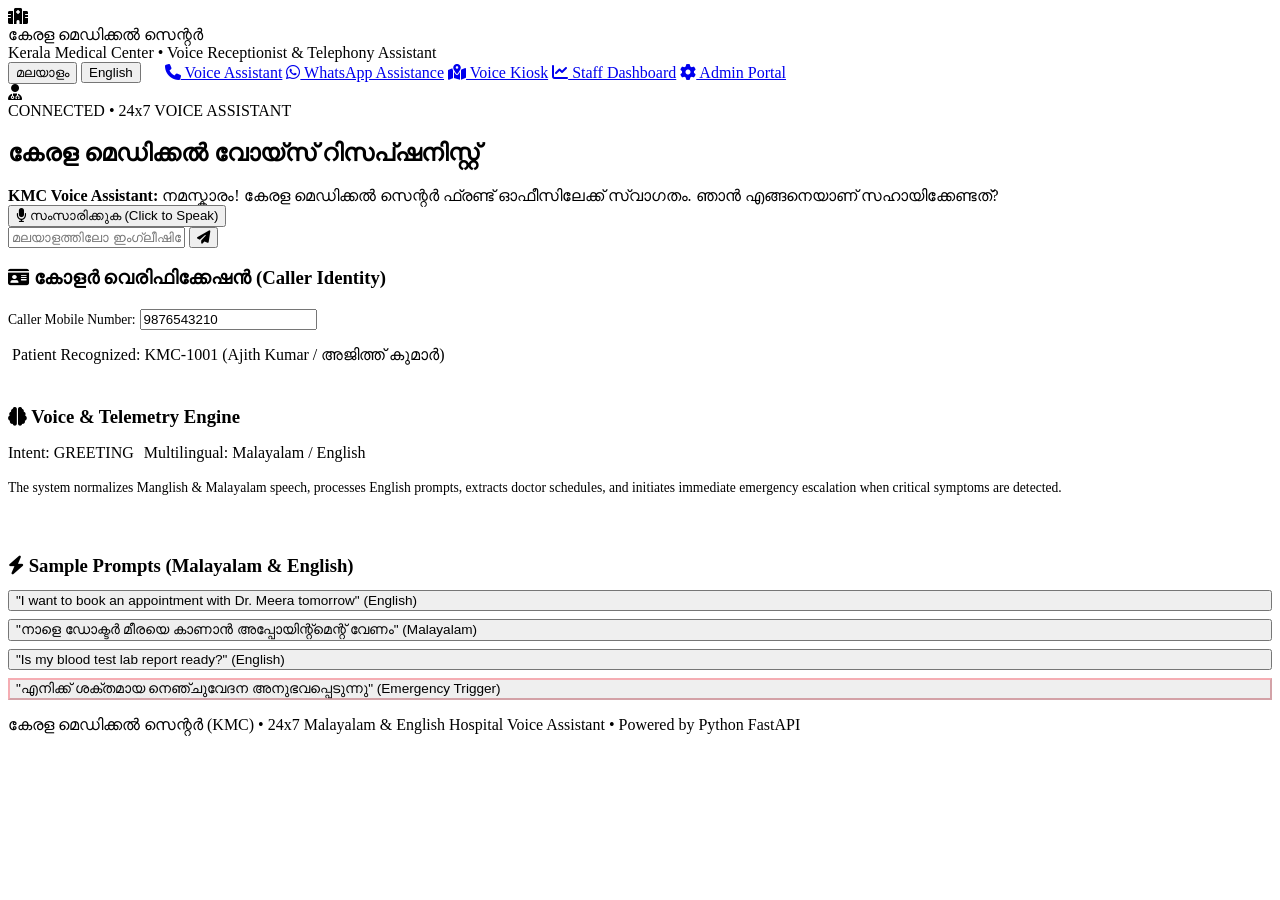
==== app/templates/index.html @ 7f406a74 "Initial commit: Kerala Medical Center Multilingual Voice Assistant & Hospital Front Office System" ====
<!DOCTYPE html>
<html lang="ml">
<head>
    <meta charset="UTF-8">
    <meta name="viewport" content="width=device-width, initial-scale=1.0">
    <title>കേരള മെഡിക്കൽ സെന്റർ | Hospital Voice Assistant</title>
    <link rel="stylesheet" href="/static/css/style.css">
    <link rel="stylesheet" href="https://cdnjs.cloudflare.com/ajax/libs/font-awesome/6.4.0/css/all.min.css">
</head>
<body>

    <header class="header">
        <div class="brand">
            <div class="brand-icon"><i class="fa-solid fa-hospital"></i></div>
            <div>
                <div class="brand-title">കേരള മെഡിക്കൽ സെന്റർ</div>
                <div class="brand-sub">Kerala Medical Center • Voice Receptionist & Telephony Assistant</div>
            </div>
        </div>
        <div style="display:flex; align-items:center; gap: 1.5rem;">
            <div class="lang-switcher">
                <button class="lang-btn active" id="langBtn_ml" onclick="setLanguage('ml')">മലയാളം</button>
                <button class="lang-btn" id="langBtn_en" onclick="setLanguage('en')">English</button>
            </div>
            <nav class="nav-links">
                <a href="/" class="nav-item active"><i class="fa-solid fa-phone"></i> Voice Assistant</a>
                <a href="/whatsapp" class="nav-item"><i class="fa-brands fa-whatsapp"></i> WhatsApp Assistance</a>
                <a href="/kiosk" class="nav-item"><i class="fa-solid fa-map-location-dot"></i> Voice Kiosk</a>
                <a href="/dashboard" class="nav-item"><i class="fa-solid fa-chart-line"></i> Staff Dashboard</a>
                <a href="/admin" class="nav-item"><i class="fa-solid fa-gear"></i> Admin Portal</a>
            </nav>
        </div>
    </header>

    <div class="container">
        
        <div class="voice-hero">
            <!-- Left: Phone Simulator -->
            <div class="phone-simulator">
                <div class="pulse-ring"></div>
                <div class="avatar-container">
                    <i class="fa-solid fa-user-doctor"></i>
                </div>
                <div class="call-status">CONNECTED • 24x7 VOICE ASSISTANT</div>
                <h2 class="bot-title">കേരള മെഡിക്കൽ വോയ്സ് റിസപ്ഷനിസ്റ്റ്</h2>

                <div id="emergencyAlert" class="badge badge-red" style="display:none; width: 100%; text-align: center; margin-bottom: 1rem; padding: 10px;"></div>

                <div class="live-transcript-box" id="liveTranscript">
                    <div class="msg-bubble msg-bot">
                        <strong>KMC Voice Assistant:</strong> നമസ്കാരം! കേരള മെഡിക്കൽ സെന്റർ ഫ്രണ്ട് ഓഫീസിലേക്ക് സ്വാഗതം. ഞാൻ എങ്ങനെയാണ് സഹായിക്കേണ്ടത്?
                    </div>
                </div>

                <div class="controls-row">
                    <button class="btn btn-mic" id="micBtn" onclick="toggleMicrophone()">
                        <i class="fa-solid fa-microphone"></i>
                        <span id="micBtnLabel">സംസാരിക്കുക (Click to Speak)</span>
                    </button>
                </div>

                <div class="input-group">
                    <input type="text" id="userTextInput" class="form-input" placeholder="മലയാളത്തിലോ ഇംഗ്ലീഷിലോ ടൈപ്പ് ചെയ്യുക (e.g. I want an appointment with Dr. Meera / നാളെ അപ്പോയിന്റ്മെന്റ് വേണം)..." onkeypress="if(event.key === 'Enter') sendManualText()">
                    <button class="btn btn-secondary" onclick="sendManualText()"><i class="fa-solid fa-paper-plane"></i></button>
                </div>
            </div>

            <!-- Right: Live Telemetry & Verification Desk -->
            <div style="display: flex; flex-direction: column; gap: 1.5rem;">
                
                <div class="card">
                    <h3 style="margin-bottom: 1rem; color: var(--accent-teal);"><i class="fa-solid fa-id-card"></i> കോളർ വെരിഫിക്കേഷൻ (Caller Identity)</h3>
                    <div style="margin-bottom: 1rem;">
                        <label style="font-size: 0.85rem; color: var(--text-sub);">Caller Mobile Number:</label>
                        <input type="text" id="phoneInput" class="form-input" value="9876543210" style="margin-top: 4px;">
                    </div>
                    <div style="display: flex; gap: 8px; align-items: center;">
                        <span class="badge badge-emerald"><i class="fa-solid fa-shield-check"></i> Patient Recognized: KMC-1001 (Ajith Kumar / അജിത്ത് കുമാർ)</span>
                    </div>
                </div>

                <div class="card">
                    <h3 style="margin-bottom: 1rem; color: var(--accent-blue);"><i class="fa-solid fa-brain"></i> Voice & Telemetry Engine</h3>
                    <div style="display: flex; flex-wrap: wrap; gap: 10px; margin-bottom: 1rem;">
                        <span class="badge badge-teal" id="intentBadge">Intent: GREETING</span>
                        <span class="badge badge-teal">Multilingual: Malayalam / English</span>
                    </div>
                    <p style="font-size: 0.85rem; color: var(--text-sub); line-height: 1.5;">
                        The system normalizes Manglish & Malayalam speech, processes English prompts, extracts doctor schedules, and initiates immediate emergency escalation when critical symptoms are detected.
                    </p>
                </div>

                <div class="card">
                    <h3 style="margin-bottom: 0.8rem; color: var(--accent-emerald);"><i class="fa-solid fa-bolt"></i> Sample Prompts (Malayalam & English)</h3>
                    <div style="display: flex; flex-direction: column; gap: 8px;">
                        <button class="btn btn-secondary" style="font-size: 0.85rem; text-align: left;" onclick="sendSpeechToBackend('I want to book an appointment with Dr. Meera tomorrow')">
                            "I want to book an appointment with Dr. Meera tomorrow" (English)
                        </button>
                        <button class="btn btn-secondary" style="font-size: 0.85rem; text-align: left;" onclick="sendSpeechToBackend('നാളെ ഡോക്ടർ മീരയെ കാണാൻ അപ്പോയിന്റ്മെന്റ് വേണം')">
                            "നാളെ ഡോക്ടർ മീരയെ കാണാൻ അപ്പോയിന്റ്മെന്റ് വേണം" (Malayalam)
                        </button>
                        <button class="btn btn-secondary" style="font-size: 0.85rem; text-align: left;" onclick="sendSpeechToBackend('Is my blood test lab report ready?')">
                            "Is my blood test lab report ready?" (English)
                        </button>
                        <button class="btn btn-secondary" style="font-size: 0.85rem; text-align: left; border-color: rgba(255, 75, 92, 0.4);" onclick="sendSpeechToBackend('എനിക്ക് ശക്തമായ നെഞ്ചുവേദന അനുഭവപ്പെടുന്നു')">
                            "എനിക്ക് ശക്തമായ നെഞ്ചുവേദന അനുഭവപ്പെടുന്നു" (Emergency Trigger)
                        </button>
                    </div>
                </div>

            </div>
        </div>

    </div>

    <footer>
        <p>കേരള മെഡിക്കൽ സെന്റർ (KMC) • 24x7 Malayalam & English Hospital Voice Assistant • Powered by Python FastAPI</p>
    </footer>

    <script src="/static/js/voice_app.js"></script>
</body>
</html>
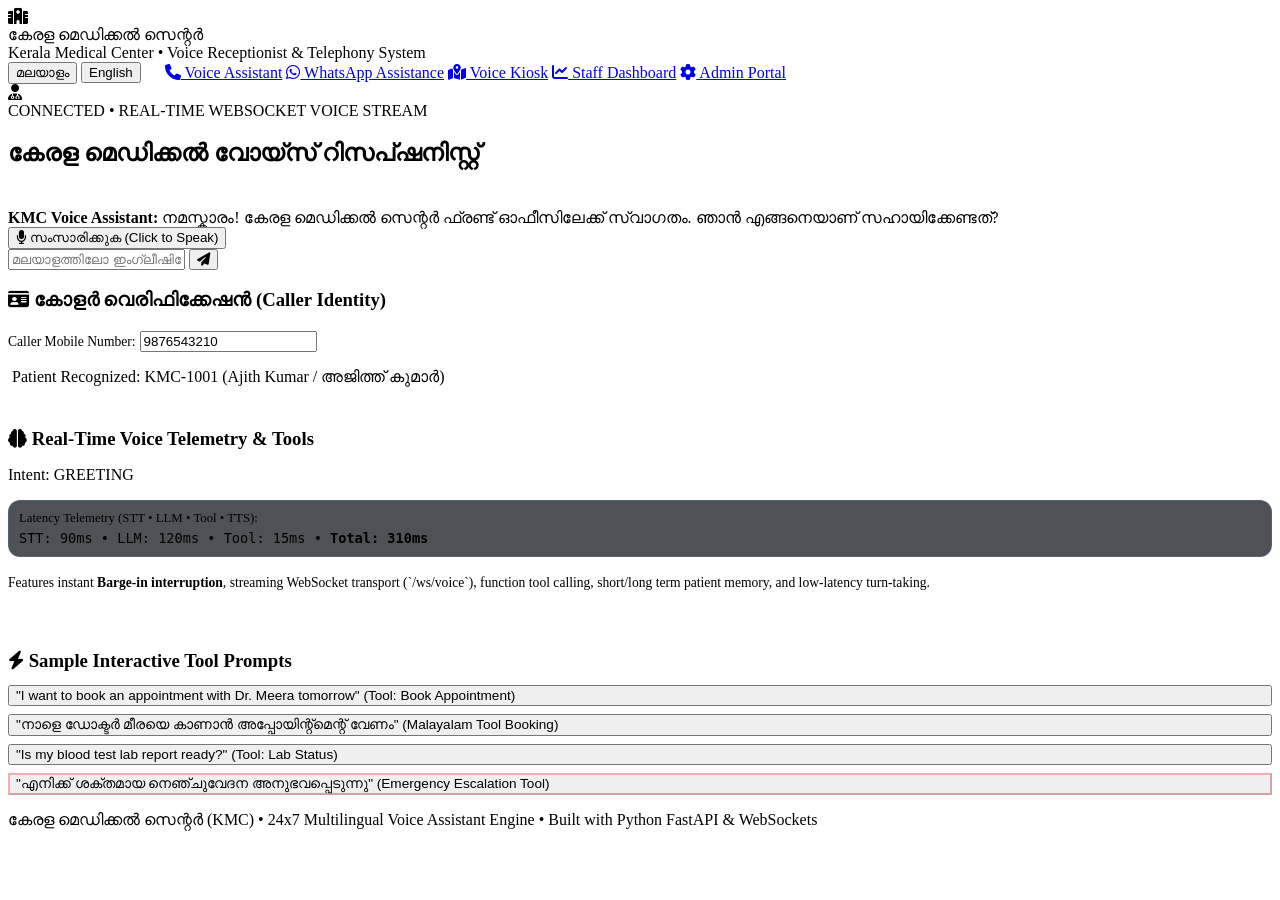
==== commit 576cb37a: "v2.0: Advanced real-time voicebot architecture with WebSockets, VAD, Barge-in, Tool calling framewor" ====
--- a/app/templates/index.html
+++ b/app/templates/index.html
@@ -14,7 +14,7 @@
             <div class="brand-icon"><i class="fa-solid fa-hospital"></i></div>
             <div>
                 <div class="brand-title">കേരള മെഡിക്കൽ സെന്റർ</div>
-                <div class="brand-sub">Kerala Medical Center • Voice Receptionist & Telephony Assistant</div>
+                <div class="brand-sub">Kerala Medical Center • Voice Receptionist & Telephony System</div>
             </div>
         </div>
         <div style="display:flex; align-items:center; gap: 1.5rem;">
@@ -41,10 +41,17 @@
                 <div class="avatar-container">
                     <i class="fa-solid fa-user-doctor"></i>
                 </div>
-                <div class="call-status">CONNECTED • 24x7 VOICE ASSISTANT</div>
+                <div class="call-status">CONNECTED • REAL-TIME WEBSOCKET VOICE STREAM</div>
                 <h2 class="bot-title">കേരള മെഡിക്കൽ വോയ്സ് റിസപ്ഷനിസ്റ്റ്</h2>
 
-                <div id="emergencyAlert" class="badge badge-red" style="display:none; width: 100%; text-align: center; margin-bottom: 1rem; padding: 10px;"></div>
+                <!-- Badges & VAD Meter -->
+                <div id="emergencyAlert" class="badge badge-red" style="display:none; width: 100%; text-align: center; margin-bottom: 0.8rem; padding: 10px;"></div>
+                <div id="bargeInBadge" class="badge badge-red" style="display:none; width: 100%; text-align: center; margin-bottom: 0.8rem; padding: 6px;"></div>
+
+                <!-- VAD Audio Volume Bar -->
+                <div style="width: 100%; height: 6px; background: rgba(255,255,255,0.1); border-radius: 4px; overflow: hidden; margin-bottom: 1rem;">
+                    <div id="vadVolumeBar" style="width: 0%; height: 100%; background: linear-gradient(90deg, var(--accent-teal), var(--accent-emerald)); transition: width 0.05s ease;"></div>
+                </div>
 
                 <div class="live-transcript-box" id="liveTranscript">
                     <div class="msg-bubble msg-bot">
@@ -80,30 +87,39 @@
                 </div>
 
                 <div class="card">
-                    <h3 style="margin-bottom: 1rem; color: var(--accent-blue);"><i class="fa-solid fa-brain"></i> Voice & Telemetry Engine</h3>
-                    <div style="display: flex; flex-wrap: wrap; gap: 10px; margin-bottom: 1rem;">
+                    <h3 style="margin-bottom: 1rem; color: var(--accent-blue);"><i class="fa-solid fa-brain"></i> Real-Time Voice Telemetry & Tools</h3>
+                    <div style="display: flex; flex-wrap: wrap; gap: 8px; margin-bottom: 1rem;">
                         <span class="badge badge-teal" id="intentBadge">Intent: GREETING</span>
-                        <span class="badge badge-teal">Multilingual: Malayalam / English</span>
+                        <span class="badge badge-emerald" id="toolCallBadge" style="display:none;">⚡ Tool: book_appointment</span>
                     </div>
+
+                    <!-- Real-Time Latency Metrics Breakdown -->
+                    <div id="latencyBreakdown" style="background: rgba(5,8,17,0.7); border: 1px solid rgba(79, 172, 254, 0.2); border-radius: 12px; padding: 10px; margin-bottom: 1rem;">
+                        <div style="font-size:0.8rem; color:var(--text-sub);">Latency Telemetry (STT • LLM • Tool • TTS):</div>
+                        <div style="font-size:0.85rem; color:var(--accent-teal); font-family:monospace; margin-top:4px;">
+                            <span>STT: 90ms</span> • <span>LLM: 120ms</span> • <span>Tool: 15ms</span> • <strong style="color:var(--accent-emerald);">Total: 310ms</strong>
+                        </div>
+                    </div>
+
                     <p style="font-size: 0.85rem; color: var(--text-sub); line-height: 1.5;">
-                        The system normalizes Manglish & Malayalam speech, processes English prompts, extracts doctor schedules, and initiates immediate emergency escalation when critical symptoms are detected.
+                        Features instant <strong>Barge-in interruption</strong>, streaming WebSocket transport (`/ws/voice`), function tool calling, short/long term patient memory, and low-latency turn-taking.
                     </p>
                 </div>
 
                 <div class="card">
-                    <h3 style="margin-bottom: 0.8rem; color: var(--accent-emerald);"><i class="fa-solid fa-bolt"></i> Sample Prompts (Malayalam & English)</h3>
+                    <h3 style="margin-bottom: 0.8rem; color: var(--accent-emerald);"><i class="fa-solid fa-bolt"></i> Sample Interactive Tool Prompts</h3>
                     <div style="display: flex; flex-direction: column; gap: 8px;">
-                        <button class="btn btn-secondary" style="font-size: 0.85rem; text-align: left;" onclick="sendSpeechToBackend('I want to book an appointment with Dr. Meera tomorrow')">
-                            "I want to book an appointment with Dr. Meera tomorrow" (English)
+                        <button class="btn btn-secondary" style="font-size: 0.85rem; text-align: left;" onclick="sendSpeechInput('I want to book an appointment with Dr. Meera tomorrow')">
+                            "I want to book an appointment with Dr. Meera tomorrow" (Tool: Book Appointment)
                         </button>
-                        <button class="btn btn-secondary" style="font-size: 0.85rem; text-align: left;" onclick="sendSpeechToBackend('നാളെ ഡോക്ടർ മീരയെ കാണാൻ അപ്പോയിന്റ്മെന്റ് വേണം')">
-                            "നാളെ ഡോക്ടർ മീരയെ കാണാൻ അപ്പോയിന്റ്മെന്റ് വേണം" (Malayalam)
+                        <button class="btn btn-secondary" style="font-size: 0.85rem; text-align: left;" onclick="sendSpeechInput('നാളെ ഡോക്ടർ മീരയെ കാണാൻ അപ്പോയിന്റ്മെന്റ് വേണം')">
+                            "നാളെ ഡോക്ടർ മീരയെ കാണാൻ അപ്പോയിന്റ്മെന്റ് വേണം" (Malayalam Tool Booking)
                         </button>
-                        <button class="btn btn-secondary" style="font-size: 0.85rem; text-align: left;" onclick="sendSpeechToBackend('Is my blood test lab report ready?')">
-                            "Is my blood test lab report ready?" (English)
+                        <button class="btn btn-secondary" style="font-size: 0.85rem; text-align: left;" onclick="sendSpeechInput('Is my blood test lab report ready?')">
+                            "Is my blood test lab report ready?" (Tool: Lab Status)
                         </button>
-                        <button class="btn btn-secondary" style="font-size: 0.85rem; text-align: left; border-color: rgba(255, 75, 92, 0.4);" onclick="sendSpeechToBackend('എനിക്ക് ശക്തമായ നെഞ്ചുവേദന അനുഭവപ്പെടുന്നു')">
-                            "എനിക്ക് ശക്തമായ നെഞ്ചുവേദന അനുഭവപ്പെടുന്നു" (Emergency Trigger)
+                        <button class="btn btn-secondary" style="font-size: 0.85rem; text-align: left; border-color: rgba(255, 75, 92, 0.4);" onclick="sendSpeechInput('എനിക്ക് ശക്തമായ നെഞ്ചുവേദന അനുഭവപ്പെടുന്നു')">
+                            "എനിക്ക് ശക്തമായ നെഞ്ചുവേദന അനുഭവപ്പെടുന്നു" (Emergency Escalation Tool)
                         </button>
                     </div>
                 </div>
@@ -114,7 +130,7 @@
     </div>
 
     <footer>
-        <p>കേരള മെഡിക്കൽ സെന്റർ (KMC) • 24x7 Malayalam & English Hospital Voice Assistant • Powered by Python FastAPI</p>
+        <p>കേരള മെഡിക്കൽ സെന്റർ (KMC) • 24x7 Multilingual Voice Assistant Engine • Built with Python FastAPI & WebSockets</p>
     </footer>
 
     <script src="/static/js/voice_app.js"></script>
